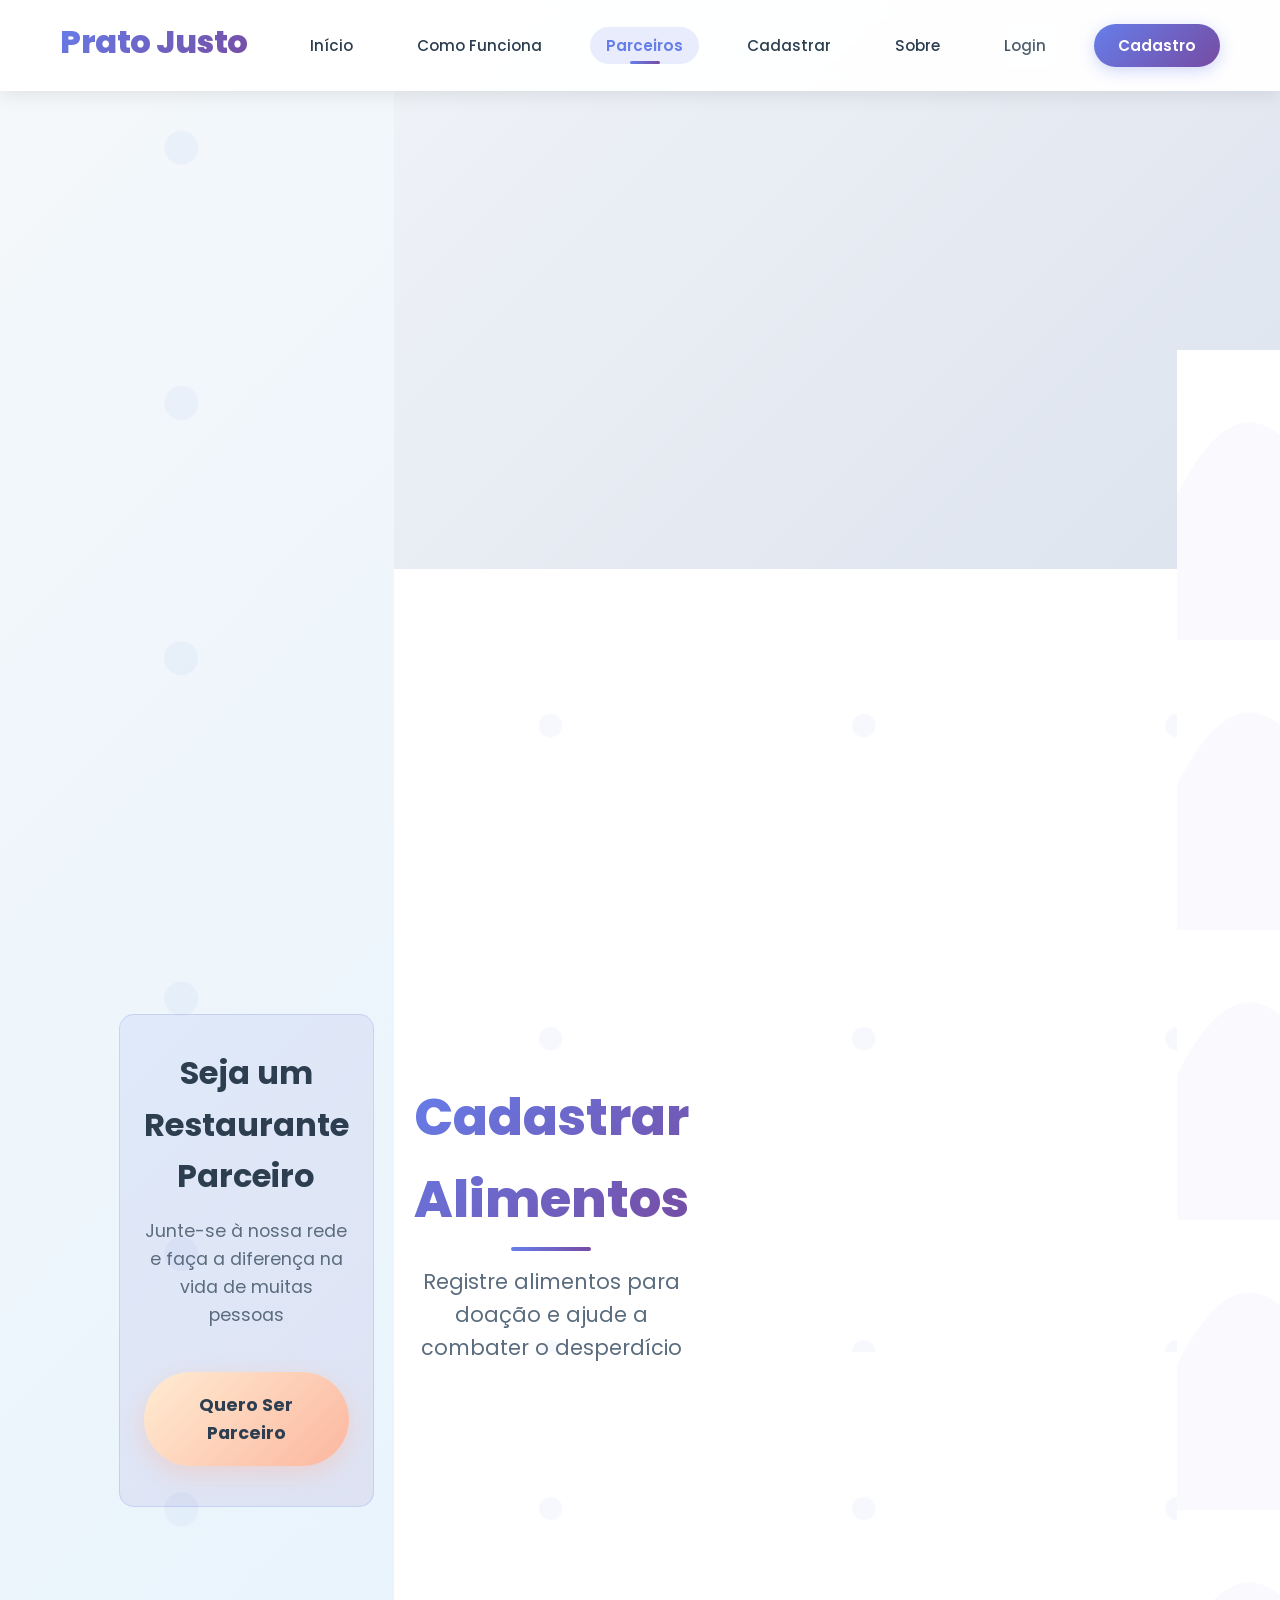
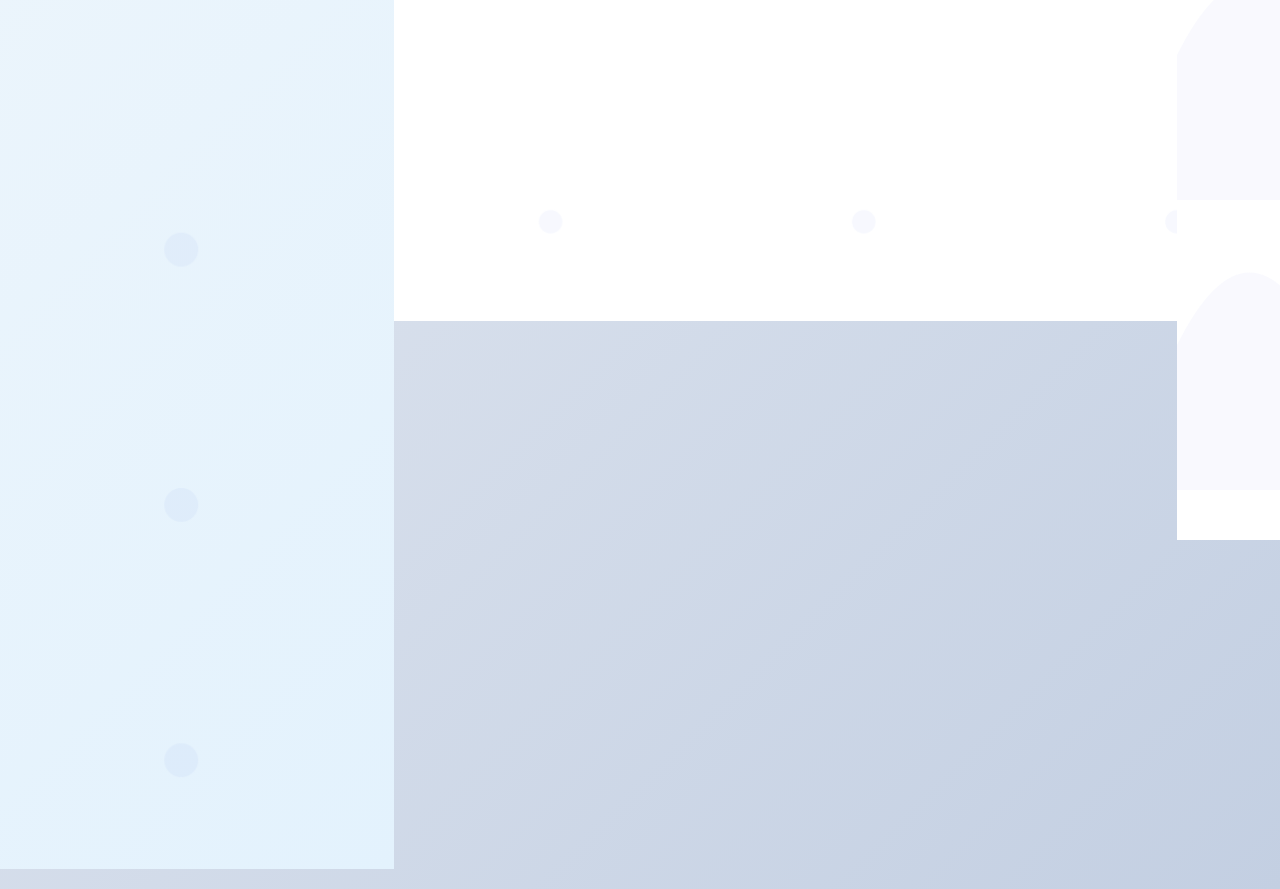
==== home.html @ a5793303 "projeto" ====
<!DOCTYPE html>
<html lang="pt-BR">
<head>
    <meta charset="UTF-8">
    <meta name="viewport" content="width=device-width, initial-scale=1.0">
    <title>Prato Justo - Compartilhe Solidariedade</title>
    <link rel="stylesheet" href="home.css">
    <link href="https://fonts.googleapis.com/css2?family=Poppins:wght@300;400;500;600;700;800&display=swap" rel="stylesheet">
    <link rel="stylesheet" href="https://cdnjs.cloudflare.com/ajax/libs/font-awesome/6.0.0/css/all.min.css">
</head>
<body>
    <!-- Cabeçalho fixo -->
    <header class="header">
        <div class="container">
            <!-- Logo do Prato Justo -->
            <div class="logo">
                <h1>Prato Justo</h1>
            </div>
            
            <!-- Menu de navegação -->
            <nav class="nav">
                <ul class="nav-list">
                    <li><a href="#inicio" class="nav-link active">Início</a></li>
                    <li><a href="#como-funciona" class="nav-link">Como Funciona</a></li>
                    <li><a href="#parceiros" class="nav-link">Parceiros</a></li>
                    <li><a href="#cadastrar-alimentos" class="nav-link">Cadastrar</a></li>
                    <li><a href="#sobre" class="nav-link">Sobre</a></li>
                    <li><a href="index.html" class="nav-link">Login</a></li>
                    <li><a href="cadastro.html" class="nav-link btn-nav">Cadastro</a></li>
                </ul>
                
                <!-- Menu mobile -->
                <button class="mobile-menu-toggle" id="mobileMenuToggle">
                    <span></span>
                    <span></span>
                    <span></span>
                </button>
            </nav>
        </div>
    </header>

    <!-- Hero Section -->
    <section class="hero" id="inicio">
        <div class="container">
            <div class="hero-content">
                <div class="hero-text">
                    <h1 class="hero-title">
                        Prato Justo – 
                        <span class="highlight">Compartilhe Solidariedade</span>
                    </h1>
                    <p class="hero-subtitle">
                        Conectamos doadores e receptores de alimentos para reduzir o desperdício e fortalecer comunidades.
                    </p>
                    <div class="hero-buttons">
                        <a href="cadastro.html" class="btn-primary">Começar Agora</a>
                        <a href="#como-funciona" class="btn-secondary">Como Funciona</a>
                    </div>
                </div>
                <div class="hero-image">
                    <div class="image-placeholder">
                        <i class="fas fa-heart"></i>
                        <i class="fas fa-apple-alt"></i>
                        <i class="fas fa-users"></i>
                    </div>
                </div>
            </div>
        </div>
    </section>

    <!-- Seção Como Funciona -->
    <section class="how-it-works" id="como-funciona">
        <div class="container">
            <div class="section-header">
                <h2 class="section-title">Como Funciona</h2>
                <p class="section-subtitle">Três passos simples para fazer a diferença</p>
            </div>
            
            <div class="steps-grid">
                <!-- Card 1: Doe Alimentos -->
                <div class="step-card" data-aos="fade-up" data-aos-delay="100">
                    <div class="step-icon">
                        <i class="fas fa-hand-holding-heart"></i>
                    </div>
                    <h3 class="step-title">Doe Alimentos</h3>
                    <p class="step-description">
                        Cadastre-se como doador e compartilhe alimentos que não serão utilizados, 
                        contribuindo para reduzir o desperdício.
                    </p>
                </div>

                <!-- Card 2: Receba Ajuda -->
                <div class="step-card" data-aos="fade-up" data-aos-delay="200">
                    <div class="step-icon">
                        <i class="fas fa-utensils"></i>
                    </div>
                    <h3 class="step-title">Receba Ajuda</h3>
                    <p class="step-description">
                        Se você precisa de alimentos, cadastre-se como receptor e receba 
                        doações de forma segura e organizada.
                    </p>
                </div>

                <!-- Card 3: Fortaleça a Comunidade -->
                <div class="step-card" data-aos="fade-up" data-aos-delay="300">
                    <div class="step-icon">
                        <i class="fas fa-users"></i>
                    </div>
                    <h3 class="step-title">Fortaleça a Comunidade</h3>
                    <p class="step-description">
                        Juntos, criamos uma rede de solidariedade que fortalece laços 
                        comunitários e promove o bem-estar social.
                    </p>
                </div>
            </div>
        </div>
    </section>

    <!-- Seção Restaurantes Parceiros -->
    <section class="partners" id="parceiros">
        <div class="container">
            <div class="section-header">
                <h2 class="section-title">Restaurantes Parceiros</h2>
                <p class="section-subtitle">Conheça os estabelecimentos que fazem parte da nossa rede de solidariedade</p>
            </div>
            
            <div class="partners-grid">
                <div class="partner-card" data-aos="fade-up" data-aos-delay="100">
                    <div class="partner-logo">
                        <i class="fas fa-utensils"></i>
                    </div>
                    <h3 class="partner-name">Restaurante Sabor & Vida</h3>
                    <p class="partner-description">Especializado em pratos saudáveis, doa refeições balanceadas diariamente.</p>
                    <div class="partner-stats">
                        <span class="stat"><i class="fas fa-heart"></i> 150+ doações</span>
                        <span class="stat"><i class="fas fa-star"></i> 4.9 avaliação</span>
                    </div>
                    <div class="partner-location">
                        <i class="fas fa-map-marker-alt"></i>
                        <span>Centro, São Paulo - SP</span>
                    </div>
                </div>

                <div class="partner-card" data-aos="fade-up" data-aos-delay="200">
                    <div class="partner-logo">
                        <i class="fas fa-pizza-slice"></i>
                    </div>
                    <h3 class="partner-name">Pizzaria Família</h3>
                    <p class="partner-description">Pizzas artesanais e massas frescas, contribuindo com refeições quentinhas.</p>
                    <div class="partner-stats">
                        <span class="stat"><i class="fas fa-heart"></i> 200+ doações</span>
                        <span class="stat"><i class="fas fa-star"></i> 4.8 avaliação</span>
                    </div>
                    <div class="partner-location">
                        <i class="fas fa-map-marker-alt"></i>
                        <span>Vila Madalena, São Paulo - SP</span>
                    </div>
                </div>

                <div class="partner-card" data-aos="fade-up" data-aos-delay="300">
                    <div class="partner-logo">
                        <i class="fas fa-hamburger"></i>
                    </div>
                    <h3 class="partner-name">Burger Solidário</h3>
                    <p class="partner-description">Hambúrgueres gourmet e lanches, sempre com ingredientes frescos.</p>
                    <div class="partner-stats">
                        <span class="stat"><i class="fas fa-heart"></i> 180+ doações</span>
                        <span class="stat"><i class="fas fa-star"></i> 4.7 avaliação</span>
                    </div>
                    <div class="partner-location">
                        <i class="fas fa-map-marker-alt"></i>
                        <span>Pinheiros, São Paulo - SP</span>
                    </div>
                </div>

                <div class="partner-card" data-aos="fade-up" data-aos-delay="400">
                    <div class="partner-logo">
                        <i class="fas fa-coffee"></i>
                    </div>
                    <h3 class="partner-name">Café da Manhã</h3>
                    <p class="partner-description">Cafés especiais e pães artesanais, doando café da manhã completo.</p>
                    <div class="partner-stats">
                        <span class="stat"><i class="fas fa-heart"></i> 120+ doações</span>
                        <span class="stat"><i class="fas fa-star"></i> 4.9 avaliação</span>
                    </div>
                    <div class="partner-location">
                        <i class="fas fa-map-marker-alt"></i>
                        <span>Jardins, São Paulo - SP</span>
                    </div>
                </div>
            </div>

            <div class="partners-cta">
                <h3>Seja um Restaurante Parceiro</h3>
                <p>Junte-se à nossa rede e faça a diferença na vida de muitas pessoas</p>
                <a href="cadastro.html" class="btn-primary">Quero Ser Parceiro</a>
            </div>
        </div>
    </section>

    <!-- Seção Cadastrar Alimentos -->
    <section class="food-registration" id="cadastrar-alimentos">
        <div class="container">
            <div class="section-header">
                <h2 class="section-title">Cadastrar Alimentos</h2>
                <p class="section-subtitle">Registre alimentos para doação e ajude a combater o desperdício</p>
            </div>
            
            <div class="registration-content">
                <div class="registration-form-container" data-aos="fade-right">
                    <form class="food-registration-form" id="foodRegistrationForm">
                        <div class="form-group">
                            <label for="foodName">Nome do Alimento</label>
                            <input type="text" id="foodName" name="foodName" placeholder="Ex: Arroz, Feijão, Pão..." required>
                        </div>

                        <div class="form-group">
                            <label for="foodType">Tipo de Alimento</label>
                            <select id="foodType" name="foodType" required>
                                <option value="">Selecione o tipo</option>
                                <option value="perishable">Perecível (frutas, verduras, laticínios)</option>
                                <option value="non-perishable">Não Perecível (arroz, feijão, enlatados)</option>
                                <option value="prepared">Pronto para Consumo (refeições prontas)</option>
                                <option value="beverages">Bebidas</option>
                            </select>
                        </div>

                        <div class="form-group">
                            <label for="quantity">Quantidade</label>
                            <input type="text" id="quantity" name="quantity" placeholder="Ex: 5kg, 10 unidades, 2 litros..." required>
                        </div>

                        <div class="form-group">
                            <label for="expiryDate">Data de Validade</label>
                            <input type="date" id="expiryDate" name="expiryDate" required>
                        </div>

                        <div class="form-group">
                            <label for="description">Descrição</label>
                            <textarea id="description" name="description" placeholder="Descreva o alimento, condições de armazenamento, etc." rows="3"></textarea>
                        </div>

                        <div class="location-section">
                            <h4>Localização</h4>
                            <div class="location-controls">
                                <button type="button" id="getLocationBtn" class="btn-location">
                                    <i class="fas fa-map-marker-alt"></i>
                                    Usar Minha Localização
                                </button>
                                <span class="location-status" id="locationStatus">Localização não detectada</span>
                            </div>
                            <div class="location-inputs">
                                <div class="form-group">
                                    <label for="address">Endereço</label>
                                    <input type="text" id="address" name="address" placeholder="Rua, número, bairro..." required>
                                </div>
                                <div class="form-group">
                                    <label for="city">Cidade</label>
                                    <input type="text" id="city" name="city" placeholder="São Paulo" required>
                                </div>
                            </div>
                        </div>

                        <button type="submit" class="btn-primary btn-submit">
                            <i class="fas fa-plus"></i>
                            Cadastrar Alimento
                        </button>
                    </form>
                </div>

                <div class="registration-info" data-aos="fade-left">
                    <div class="info-card">
                        <h3>Como Funciona o Cadastro</h3>
                        <div class="info-steps">
                            <div class="info-step">
                                <div class="step-number">1</div>
                                <div class="step-content">
                                    <h4>Preencha os Dados</h4>
                                    <p>Informe o tipo, quantidade e validade do alimento</p>
                                </div>
                            </div>
                            <div class="info-step">
                                <div class="step-number">2</div>
                                <div class="step-content">
                                    <h4>Defina a Localização</h4>
                                    <p>Use a geolocalização ou informe o endereço</p>
                                </div>
                            </div>
                            <div class="info-step">
                                <div class="step-number">3</div>
                                <div class="step-content">
                                    <h4>Publique a Doação</h4>
                                    <p>Seu alimento aparecerá para pessoas próximas</p>
                                </div>
                            </div>
                        </div>
                    </div>

                    <div class="map-preview">
                        <div class="map-placeholder">
                            <i class="fas fa-map"></i>
                            <p>Visualização do Mapa</p>
                            <small>Localização será exibida aqui</small>
                        </div>
                    </div>
                </div>
            </div>
        </div>
    </section>

    <!-- Seção Sobre -->
    <section class="about" id="sobre">
        <div class="container">
            <div class="about-content">
                <div class="about-text" data-aos="fade-right">
                    <h2 class="section-title">Sobre o Prato Justo</h2>
                    <p class="about-description">
                        O Prato Justo nasceu da necessidade de combater o desperdício de alimentos 
                        e promover a solidariedade em nossa comunidade. Acreditamos que cada 
                        alimento tem valor e pode fazer a diferença na vida de alguém.
                    </p>
                    <p class="about-description">
                        Nossa plataforma conecta pessoas que têm alimentos para doar com aquelas 
                        que precisam de ajuda, criando uma rede de apoio mútuo que beneficia 
                        toda a comunidade.
                    </p>
                    <div class="stats">
                        <div class="stat-item">
                            <span class="stat-number">500+</span>
                            <span class="stat-label">Famílias Ajudadas</span>
                        </div>
                        <div class="stat-item">
                            <span class="stat-number">2.5T</span>
                            <span class="stat-label">Alimentos Doados</span>
                        </div>
                        <div class="stat-item">
                            <span class="stat-number">50+</span>
                            <span class="stat-label">Parceiros</span>
                        </div>
                    </div>
                </div>
                <div class="about-image" data-aos="fade-left">
                    <div class="image-placeholder">
                        <i class="fas fa-leaf"></i>
                        <i class="fas fa-seedling"></i>
                        <i class="fas fa-globe-americas"></i>
                    </div>
                </div>
            </div>
        </div>
    </section>

    <!-- Rodapé -->
    <footer class="footer">
        <div class="container">
            <div class="footer-content">
                <div class="footer-section">
                    <h3 class="footer-title">Prato Justo</h3>
                    <p class="footer-description">
                        Conectando pessoas através da solidariedade e combate ao desperdício de alimentos.
                    </p>
                    <div class="social-links">
                        <a href="#" class="social-link"><i class="fab fa-facebook"></i></a>
                        <a href="#" class="social-link"><i class="fab fa-instagram"></i></a>
                        <a href="#" class="social-link"><i class="fab fa-twitter"></i></a>
                        <a href="#" class="social-link"><i class="fab fa-linkedin"></i></a>
                    </div>
                </div>
                
                <div class="footer-section">
                    <h4 class="footer-subtitle">Navegação</h4>
                    <ul class="footer-links">
                        <li><a href="#inicio">Início</a></li>
                        <li><a href="#sobre">Sobre</a></li>
                        <li><a href="#como-funciona">Como Funciona</a></li>
                        <li><a href="index.html">Login</a></li>
                        <li><a href="cadastro.html">Cadastro</a></li>
                    </ul>
                </div>
                
                <div class="footer-section">
                    <h4 class="footer-subtitle">Contato</h4>
                    <ul class="footer-links">
                        <li><i class="fas fa-envelope"></i> contato@pratojusto.com</li>
                        <li><i class="fas fa-phone"></i> (11) 99999-9999</li>
                        <li><i class="fas fa-map-marker-alt"></i> São Paulo, SP</li>
                    </ul>
                </div>
            </div>
            
            <div class="footer-bottom">
                <p>&copy; 2025 Prato Justo. Todos os direitos reservados.</p>
            </div>
        </div>
    </footer>

    <script src="home.js"></script>
</body>
</html>
---- home.css ----
/* Importa os estilos base */
@import url('styles.css');

/* ===== RESET E CONFIGURAÇÕES BÁSICAS ===== */
* {
    margin: 0;
    padding: 0;
    box-sizing: border-box;
}

/* ===== CONFIGURAÇÕES GERAIS ===== */
body {
    font-family: 'Poppins', sans-serif;
    line-height: 1.6;
    color: #2c3e50;
    background: linear-gradient(135deg, #f5f7fa 0%, #c3cfe2 100%);
    overflow-x: hidden;
    min-height: 100vh;
    scroll-behavior: smooth;
}

.container {
    max-width: 1200px;
    margin: 0 auto;
    padding: 0 20px;
}

/* ===== CABEÇALHO FIXO ===== */
.header {
    position: fixed;
    top: 0;
    left: 0;
    right: 0;
    background: rgba(255, 255, 255, 0.95);
    backdrop-filter: blur(10px);
    box-shadow: 0 2px 20px rgba(0, 0, 0, 0.1);
    z-index: 1000;
    transition: all 0.3s ease;
}

.header .container {
    display: flex;
    justify-content: space-between;
    align-items: center;
    padding: 1rem 20px;
}

/* Logo do Prato Justo */
.logo h1 {
    font-size: 2rem;
    font-weight: 800;
    background: linear-gradient(135deg, #667eea 0%, #764ba2 100%);
    -webkit-background-clip: text;
    -webkit-text-fill-color: transparent;
    background-clip: text;
    letter-spacing: -0.5px;
    transition: all 0.3s ease;
    position: relative;
}

.logo h1:hover {
    transform: scale(1.05);
    filter: brightness(1.1);
}

.logo h1::after {
    content: '';
    position: absolute;
    bottom: -2px;
    left: 0;
    width: 0;
    height: 3px;
    background: linear-gradient(90deg, #667eea, #764ba2);
    transition: width 0.3s ease;
}

.logo h1:hover::after {
    width: 100%;
}

/* Navegação */
.nav-list {
    display: flex;
    list-style: none;
    align-items: center;
    gap: 2rem;
}

.nav-link {
    text-decoration: none;
    color: #2c3e50;
    font-weight: 500;
    font-size: 0.95rem;
    transition: all 0.3s ease;
    position: relative;
    padding: 0.5rem 1rem;
    border-radius: 25px;
}

.nav-link:hover {
    color: #667eea;
    background: rgba(102, 126, 234, 0.1);
    transform: translateY(-2px);
}

.nav-link.active {
    color: #667eea;
    font-weight: 600;
    background: rgba(102, 126, 234, 0.15);
}

.nav-link.active::after {
    content: '';
    position: absolute;
    bottom: 0;
    left: 50%;
    transform: translateX(-50%);
    width: 30px;
    height: 3px;
    background: linear-gradient(90deg, #667eea, #764ba2);
    border-radius: 2px;
}

/* Botão de cadastro na navegação */
.btn-nav {
    background: linear-gradient(135deg, #667eea 0%, #764ba2 100%);
    color: white !important;
    padding: 0.7rem 1.5rem;
    border-radius: 30px;
    font-weight: 600;
    transition: all 0.3s ease;
    box-shadow: 0 4px 15px rgba(102, 126, 234, 0.3);
    position: relative;
    overflow: hidden;
}

.btn-nav::before {
    content: '';
    position: absolute;
    top: 0;
    left: -100%;
    width: 100%;
    height: 100%;
    background: linear-gradient(90deg, transparent, rgba(255, 255, 255, 0.2), transparent);
    transition: left 0.5s;
}

.btn-nav:hover::before {
    left: 100%;
}

.btn-nav:hover {
    background: linear-gradient(135deg, #5a6fd8 0%, #6a4190 100%);
    transform: translateY(-3px);
    box-shadow: 0 8px 25px rgba(102, 126, 234, 0.4);
}

/* Menu mobile */
.mobile-menu-toggle {
    display: none;
    flex-direction: column;
    background: none;
    border: none;
    cursor: pointer;
    padding: 0.5rem;
}

.mobile-menu-toggle span {
    width: 25px;
    height: 3px;
    background: #333;
    margin: 3px 0;
    transition: 0.3s;
    border-radius: 2px;
}

/* ===== HERO SECTION ===== */
.hero {
    min-height: 100vh;
    display: flex;
    align-items: center;
    background: linear-gradient(135deg, #667eea 0%, #764ba2 100%);
    padding: 100px 0 60px;
    position: relative;
    overflow: hidden;
}

.hero::before {
    content: '';
    position: absolute;
    top: 0;
    left: 0;
    right: 0;
    bottom: 0;
    background: url('data:image/svg+xml,<svg xmlns="http://www.w3.org/2000/svg" viewBox="0 0 100 100"><defs><pattern id="grain" width="100" height="100" patternUnits="userSpaceOnUse"><circle cx="50" cy="50" r="1" fill="%23ffffff" opacity="0.1"/></pattern></defs><rect width="100" height="100" fill="url(%23grain)"/></svg>');
    opacity: 0.3;
}

.hero::after {
    content: '';
    position: absolute;
    top: -50%;
    right: -50%;
    width: 200%;
    height: 200%;
    background: radial-gradient(circle, rgba(255, 255, 255, 0.1) 0%, transparent 70%);
    animation: float 20s ease-in-out infinite;
}

.hero-content {
    display: flex;
    flex-direction: column;
    align-items: center;
    text-align: center;
    position: relative;
    z-index: 2;
    max-width: 800px;
    margin: 0 auto;
}

.hero-text {
    animation: fadeInUp 1s ease-out;
}

.hero-title {
    font-size: 3.5rem;
    font-weight: 800;
    line-height: 1.1;
    margin-bottom: 1.5rem;
    color: white;
    text-shadow: 0 4px 20px rgba(0, 0, 0, 0.3);
}

.highlight {
    background: linear-gradient(135deg, #ffecd2 0%, #fcb69f 100%);
    -webkit-background-clip: text;
    -webkit-text-fill-color: transparent;
    background-clip: text;
    position: relative;
    display: inline-block;
}

.highlight::after {
    content: '';
    position: absolute;
    bottom: -5px;
    left: 0;
    width: 100%;
    height: 6px;
    background: linear-gradient(90deg, #ffecd2, #fcb69f);
    border-radius: 3px;
    box-shadow: 0 2px 10px rgba(252, 182, 159, 0.5);
}

.hero-subtitle {
    font-size: 1.3rem;
    color: rgba(255, 255, 255, 0.9);
    margin-bottom: 2.5rem;
    line-height: 1.6;
    max-width: 600px;
    text-shadow: 0 2px 10px rgba(0, 0, 0, 0.2);
}

.hero-buttons {
    display: flex;
    gap: 1rem;
    flex-wrap: wrap;
    justify-content: center;
    margin-bottom: 3rem;
}

.btn-primary {
    background: linear-gradient(135deg, #ffecd2 0%, #fcb69f 100%);
    color: #2c3e50;
    padding: 1.2rem 2.5rem;
    border: none;
    border-radius: 50px;
    font-size: 1.1rem;
    font-weight: 700;
    text-decoration: none;
    display: inline-block;
    transition: all 0.3s ease;
    box-shadow: 0 8px 25px rgba(252, 182, 159, 0.4);
    position: relative;
    overflow: hidden;
}

.btn-primary::before {
    content: '';
    position: absolute;
    top: 0;
    left: -100%;
    width: 100%;
    height: 100%;
    background: linear-gradient(90deg, transparent, rgba(255, 255, 255, 0.3), transparent);
    transition: left 0.5s;
}

.btn-primary:hover::before {
    left: 100%;
}

.btn-primary:hover {
    background: linear-gradient(135deg, #fcb69f 0%, #ffecd2 100%);
    transform: translateY(-4px);
    box-shadow: 0 12px 35px rgba(252, 182, 159, 0.6);
}

.btn-secondary {
    background: rgba(255, 255, 255, 0.2);
    color: white;
    padding: 1.2rem 2.5rem;
    border: 2px solid rgba(255, 255, 255, 0.3);
    border-radius: 50px;
    font-size: 1.1rem;
    font-weight: 600;
    text-decoration: none;
    display: inline-block;
    transition: all 0.3s ease;
    backdrop-filter: blur(10px);
}

.btn-secondary:hover {
    background: rgba(255, 255, 255, 0.3);
    border-color: rgba(255, 255, 255, 0.5);
    transform: translateY(-4px);
    box-shadow: 0 12px 35px rgba(255, 255, 255, 0.2);
}

/* Imagem do hero */
.hero-image {
    display: flex;
    justify-content: center;
    align-items: center;
    animation: fadeInUp 1s ease-out 0.5s both;
    margin-top: 2rem;
}

.image-placeholder {
    width: 350px;
    height: 350px;
    background: linear-gradient(135deg, rgba(255, 255, 255, 0.2) 0%, rgba(255, 255, 255, 0.1) 100%);
    border-radius: 30px;
    display: flex;
    align-items: center;
    justify-content: center;
    position: relative;
    box-shadow: 0 25px 50px rgba(0, 0, 0, 0.2);
    backdrop-filter: blur(20px);
    border: 1px solid rgba(255, 255, 255, 0.3);
}

.image-placeholder i {
    font-size: 4rem;
    color: rgba(255, 255, 255, 0.9);
    margin: 0 1rem;
    animation: float 3s ease-in-out infinite;
    text-shadow: 0 4px 15px rgba(0, 0, 0, 0.3);
}

.image-placeholder i:nth-child(1) {
    animation-delay: 0s;
    color: #ffecd2;
}

.image-placeholder i:nth-child(2) {
    animation-delay: 0.5s;
    color: #fcb69f;
}

.image-placeholder i:nth-child(3) {
    animation-delay: 1s;
    color: #ff9a9e;
}

/* ===== SEÇÃO COMO FUNCIONA ===== */
.how-it-works {
    padding: 80px 0;
    background: linear-gradient(135deg, #f5f7fa 0%, #c3cfe2 100%);
    position: relative;
}

.how-it-works::before {
    content: '';
    position: absolute;
    top: 0;
    left: 0;
    right: 0;
    bottom: 0;
    background: url('data:image/svg+xml,<svg xmlns="http://www.w3.org/2000/svg" viewBox="0 0 100 100"><defs><pattern id="dots" width="20" height="20" patternUnits="userSpaceOnUse"><circle cx="10" cy="10" r="1" fill="%23667eea" opacity="0.1"/></pattern></defs><rect width="100" height="100" fill="url(%23dots)"/></svg>');
    opacity: 0.5;
}

.section-header {
    text-align: center;
    margin-bottom: 3rem;
    position: relative;
    z-index: 2;
}

.section-title {
    font-size: 3.2rem;
    font-weight: 800;
    background: linear-gradient(135deg, #667eea 0%, #764ba2 100%);
    -webkit-background-clip: text;
    -webkit-text-fill-color: transparent;
    background-clip: text;
    margin-bottom: 1.5rem;
    position: relative;
}

.section-title::after {
    content: '';
    position: absolute;
    bottom: -10px;
    left: 50%;
    transform: translateX(-50%);
    width: 80px;
    height: 4px;
    background: linear-gradient(90deg, #667eea, #764ba2);
    border-radius: 2px;
}

.section-subtitle {
    font-size: 1.3rem;
    color: #5a6c7d;
    max-width: 600px;
    margin: 0 auto;
    line-height: 1.6;
}

.steps-grid {
    display: flex;
    flex-direction: column;
    gap: 2rem;
    margin-top: 2rem;
    position: relative;
    z-index: 2;
    max-width: 500px;
    margin-left: auto;
    margin-right: auto;
}

.step-card {
    background: rgba(255, 255, 255, 0.9);
    padding: 2rem 1.5rem;
    border-radius: 20px;
    text-align: center;
    box-shadow: 0 10px 25px rgba(0, 0, 0, 0.1);
    transition: all 0.4s ease;
    border: 1px solid rgba(255, 255, 255, 0.3);
    backdrop-filter: blur(10px);
    position: relative;
    overflow: hidden;
}

.step-card::before {
    content: '';
    position: absolute;
    top: 0;
    left: 0;
    right: 0;
    height: 4px;
    background: linear-gradient(90deg, #667eea, #764ba2);
    transform: scaleX(0);
    transition: transform 0.3s ease;
}

.step-card:hover::before {
    transform: scaleX(1);
}

.step-card:hover {
    transform: translateY(-15px) scale(1.02);
    box-shadow: 0 25px 50px rgba(102, 126, 234, 0.2);
}

.step-icon {
    width: 100px;
    height: 100px;
    background: linear-gradient(135deg, #667eea 0%, #764ba2 100%);
    border-radius: 50%;
    display: flex;
    align-items: center;
    justify-content: center;
    margin: 0 auto 2rem;
    transition: all 0.4s ease;
    position: relative;
    box-shadow: 0 10px 25px rgba(102, 126, 234, 0.3);
}

.step-card:hover .step-icon {
    transform: scale(1.15) rotate(5deg);
    box-shadow: 0 15px 35px rgba(102, 126, 234, 0.4);
}

.step-icon i {
    font-size: 2.5rem;
    color: white;
    text-shadow: 0 2px 10px rgba(0, 0, 0, 0.2);
}

.step-title {
    font-size: 1.6rem;
    font-weight: 700;
    color: #2c3e50;
    margin-bottom: 1.2rem;
    position: relative;
}

.step-description {
    color: #5a6c7d;
    line-height: 1.7;
    font-size: 1.05rem;
}

/* ===== SEÇÃO RESTAURANTES PARCEIROS ===== */
.partners {
    padding: 80px 0;
    background: linear-gradient(135deg, #f8f9fa 0%, #e3f2fd 100%);
    position: relative;
}

.partners::before {
    content: '';
    position: absolute;
    top: 0;
    left: 0;
    right: 0;
    bottom: 0;
    background: url('data:image/svg+xml,<svg xmlns="http://www.w3.org/2000/svg" viewBox="0 0 100 100"><defs><pattern id="restaurant-pattern" width="30" height="30" patternUnits="userSpaceOnUse"><circle cx="15" cy="15" r="2" fill="%23667eea" opacity="0.1"/></pattern></defs><rect width="100" height="100" fill="url(%23restaurant-pattern)"/></svg>');
    opacity: 0.6;
}

.partners-grid {
    display: flex;
    flex-direction: column;
    gap: 1.5rem;
    margin-top: 2rem;
    position: relative;
    z-index: 2;
    max-width: 600px;
    margin-left: auto;
    margin-right: auto;
}

.partner-card {
    background: rgba(255, 255, 255, 0.95);
    padding: 2rem 1.5rem;
    border-radius: 15px;
    text-align: center;
    box-shadow: 0 8px 20px rgba(0, 0, 0, 0.1);
    transition: all 0.4s ease;
    border: 1px solid rgba(255, 255, 255, 0.3);
    backdrop-filter: blur(10px);
    position: relative;
    overflow: hidden;
}

.partner-card::before {
    content: '';
    position: absolute;
    top: 0;
    left: 0;
    right: 0;
    height: 4px;
    background: linear-gradient(90deg, #667eea, #764ba2);
    transform: scaleX(0);
    transition: transform 0.3s ease;
}

.partner-card:hover::before {
    transform: scaleX(1);
}

.partner-card:hover {
    transform: translateY(-10px);
    box-shadow: 0 20px 40px rgba(102, 126, 234, 0.2);
}

.partner-logo {
    width: 80px;
    height: 80px;
    background: linear-gradient(135deg, #667eea 0%, #764ba2 100%);
    border-radius: 50%;
    display: flex;
    align-items: center;
    justify-content: center;
    margin: 0 auto 1.5rem;
    transition: all 0.3s ease;
    box-shadow: 0 8px 20px rgba(102, 126, 234, 0.3);
}

.partner-card:hover .partner-logo {
    transform: scale(1.1) rotate(5deg);
}

.partner-logo i {
    font-size: 2rem;
    color: white;
}

.partner-name {
    font-size: 1.4rem;
    font-weight: 700;
    color: #2c3e50;
    margin-bottom: 1rem;
}

.partner-description {
    color: #5a6c7d;
    line-height: 1.6;
    margin-bottom: 1.5rem;
    font-size: 0.95rem;
}

.partner-stats {
    display: flex;
    justify-content: center;
    gap: 1.5rem;
    margin-bottom: 1.5rem;
    flex-wrap: wrap;
}

.partner-stats .stat {
    display: flex;
    align-items: center;
    gap: 0.5rem;
    font-size: 0.9rem;
    color: #667eea;
    font-weight: 600;
}

.partner-stats .stat i {
    color: #ff6b6b;
}

.partner-location {
    display: flex;
    align-items: center;
    justify-content: center;
    gap: 0.5rem;
    color: #7f8c8d;
    font-size: 0.9rem;
}

.partner-location i {
    color: #667eea;
}

.partners-cta {
    text-align: center;
    margin-top: 2rem;
    padding: 2rem 1.5rem;
    background: linear-gradient(135deg, rgba(102, 126, 234, 0.1) 0%, rgba(118, 75, 162, 0.1) 100%);
    border-radius: 15px;
    border: 1px solid rgba(102, 126, 234, 0.2);
    position: relative;
    z-index: 2;
}

.partners-cta h3 {
    font-size: 2rem;
    font-weight: 700;
    color: #2c3e50;
    margin-bottom: 1rem;
}

.partners-cta p {
    color: #5a6c7d;
    font-size: 1.1rem;
    margin-bottom: 2rem;
}

/* ===== SEÇÃO CADASTRAR ALIMENTOS ===== */
.food-registration {
    padding: 80px 0;
    background: white;
    position: relative;
}

.food-registration::before {
    content: '';
    position: absolute;
    top: 0;
    left: 0;
    right: 0;
    bottom: 0;
    background: url('data:image/svg+xml,<svg xmlns="http://www.w3.org/2000/svg" viewBox="0 0 100 100"><defs><pattern id="food-pattern" width="40" height="40" patternUnits="userSpaceOnUse"><circle cx="20" cy="20" r="1.5" fill="%23667eea" opacity="0.08"/></pattern></defs><rect width="100" height="100" fill="url(%23food-pattern)"/></svg>');
    opacity: 0.7;
}

.registration-content {
    display: flex;
    flex-direction: column;
    align-items: center;
    margin-top: 2rem;
    position: relative;
    z-index: 2;
    max-width: 1000px;
    margin-left: auto;
    margin-right: auto;
}

.registration-form-container {
    background: rgba(255, 255, 255, 0.95);
    padding: 2rem;
    border-radius: 15px;
    box-shadow: 0 10px 25px rgba(0, 0, 0, 0.1);
    backdrop-filter: blur(10px);
    border: 1px solid rgba(255, 255, 255, 0.3);
    width: 100%;
    max-width: 800px;
}

.food-registration-form {
    display: flex;
    flex-direction: column;
    gap: 1.5rem;
}

.food-registration-form .form-group {
    display: flex;
    flex-direction: column;
    gap: 0.5rem;
}

.food-registration-form label {
    font-weight: 600;
    color: #2c3e50;
    font-size: 0.95rem;
}

.food-registration-form input,
.food-registration-form select,
.food-registration-form textarea {
    padding: 12px 16px;
    border: 2px solid #e0e0e0;
    border-radius: 10px;
    font-size: 1rem;
    transition: all 0.3s ease;
    background: #fafafa;
    font-family: 'Poppins', sans-serif;
}

.food-registration-form input:focus,
.food-registration-form select:focus,
.food-registration-form textarea:focus {
    outline: none;
    border-color: #667eea;
    box-shadow: 0 0 0 3px rgba(102, 126, 234, 0.1);
    background: white;
}

.food-registration-form textarea {
    resize: vertical;
    min-height: 80px;
}

.location-section {
    margin-top: 1rem;
    padding: 1.5rem;
    background: linear-gradient(135deg, rgba(102, 126, 234, 0.05) 0%, rgba(118, 75, 162, 0.05) 100%);
    border-radius: 15px;
    border: 1px solid rgba(102, 126, 234, 0.1);
}

.location-section h4 {
    color: #2c3e50;
    margin-bottom: 1rem;
    font-size: 1.1rem;
    font-weight: 600;
}

.location-controls {
    display: flex;
    align-items: center;
    gap: 1rem;
    margin-bottom: 1.5rem;
    flex-wrap: wrap;
}

.btn-location {
    background: linear-gradient(135deg, #667eea 0%, #764ba2 100%);
    color: white;
    border: none;
    padding: 10px 20px;
    border-radius: 25px;
    font-size: 0.9rem;
    font-weight: 600;
    cursor: pointer;
    transition: all 0.3s ease;
    display: flex;
    align-items: center;
    gap: 0.5rem;
}

.btn-location:hover {
    background: linear-gradient(135deg, #5a6fd8 0%, #6a4190 100%);
    transform: translateY(-2px);
    box-shadow: 0 5px 15px rgba(102, 126, 234, 0.3);
}

.location-status {
    font-size: 0.9rem;
    color: #7f8c8d;
    font-style: italic;
}

.location-inputs {
    display: flex;
    flex-direction: column;
    gap: 1rem;
}

.btn-submit {
    margin-top: 1rem;
    display: flex;
    align-items: center;
    justify-content: center;
    gap: 0.5rem;
    font-size: 1.1rem;
    padding: 1.2rem 2rem;
}

.registration-info {
    display: none;
}

.info-card {
    background: linear-gradient(135deg, rgba(102, 126, 234, 0.1) 0%, rgba(118, 75, 162, 0.1) 100%);
    padding: 2.5rem;
    border-radius: 20px;
    border: 1px solid rgba(102, 126, 234, 0.2);
}

.info-card h3 {
    color: #2c3e50;
    font-size: 1.5rem;
    font-weight: 700;
    margin-bottom: 2rem;
    text-align: center;
}

.info-steps {
    display: flex;
    flex-direction: column;
    gap: 1.5rem;
}

.info-step {
    display: flex;
    align-items: flex-start;
    gap: 1rem;
}

.step-number {
    width: 40px;
    height: 40px;
    background: linear-gradient(135deg, #667eea 0%, #764ba2 100%);
    color: white;
    border-radius: 50%;
    display: flex;
    align-items: center;
    justify-content: center;
    font-weight: 700;
    font-size: 1.1rem;
    flex-shrink: 0;
}

.step-content h4 {
    color: #2c3e50;
    font-size: 1.1rem;
    font-weight: 600;
    margin-bottom: 0.5rem;
}

.step-content p {
    color: #5a6c7d;
    font-size: 0.95rem;
    line-height: 1.5;
}

.map-preview {
    background: linear-gradient(135deg, #f8f9fa 0%, #e3f2fd 100%);
    border-radius: 20px;
    padding: 2rem;
    border: 2px dashed rgba(102, 126, 234, 0.3);
    text-align: center;
}

.map-placeholder {
    display: flex;
    flex-direction: column;
    align-items: center;
    justify-content: center;
    min-height: 200px;
    color: #7f8c8d;
}

.map-placeholder i {
    font-size: 3rem;
    color: #667eea;
    margin-bottom: 1rem;
}

.map-placeholder p {
    font-size: 1.1rem;
    font-weight: 600;
    margin-bottom: 0.5rem;
    color: #2c3e50;
}

.map-placeholder small {
    font-size: 0.9rem;
    color: #7f8c8d;
}

/* ===== SEÇÃO SOBRE ===== */
.about {
    padding: 80px 0;
    background: white;
    position: relative;
}

.about::before {
    content: '';
    position: absolute;
    top: 0;
    left: 0;
    right: 0;
    bottom: 0;
    background: url('data:image/svg+xml,<svg xmlns="http://www.w3.org/2000/svg" viewBox="0 0 100 100"><defs><pattern id="waves" width="100" height="100" patternUnits="userSpaceOnUse"><path d="M0,50 Q25,0 50,50 T100,50 L100,100 L0,100 Z" fill="%23667eea" opacity="0.05"/></pattern></defs><rect width="100" height="100" fill="url(%23waves)"/></svg>');
    opacity: 0.8;
}

.about-content {
    display: flex;
    flex-direction: column;
    align-items: center;
    text-align: center;
    position: relative;
    z-index: 2;
    max-width: 800px;
    margin: 0 auto;
    gap: 2rem;
}

.about-text .section-title {
    text-align: center;
    margin-bottom: 1.5rem;
}

.about-description {
    color: #5a6c7d;
    margin-bottom: 1rem;
    font-size: 1.1rem;
    line-height: 1.7;
}

/* Estatísticas */
.stats {
    display: flex;
    gap: 1.5rem;
    margin-top: 1.5rem;
    flex-wrap: wrap;
    justify-content: center;
}

.stat-item {
    text-align: center;
    padding: 1.5rem 1rem;
    background: linear-gradient(135deg, rgba(102, 126, 234, 0.1) 0%, rgba(118, 75, 162, 0.1) 100%);
    border-radius: 15px;
    box-shadow: 0 8px 20px rgba(102, 126, 234, 0.15);
    flex: 1;
    min-width: 120px;
    border: 1px solid rgba(102, 126, 234, 0.2);
    transition: all 0.3s ease;
    position: relative;
    overflow: hidden;
}

.stat-item::before {
    content: '';
    position: absolute;
    top: 0;
    left: 0;
    right: 0;
    height: 3px;
    background: linear-gradient(90deg, #667eea, #764ba2);
    transform: scaleX(0);
    transition: transform 0.3s ease;
}

.stat-item:hover::before {
    transform: scaleX(1);
}

.stat-item:hover {
    transform: translateY(-5px);
    box-shadow: 0 15px 35px rgba(102, 126, 234, 0.25);
}

.stat-number {
    display: block;
    font-size: 3rem;
    font-weight: 800;
    background: linear-gradient(135deg, #667eea 0%, #764ba2 100%);
    -webkit-background-clip: text;
    -webkit-text-fill-color: transparent;
    background-clip: text;
    margin-bottom: 0.8rem;
}

.stat-label {
    font-size: 1rem;
    color: #5a6c7d;
    font-weight: 600;
}

.about-image {
    display: flex;
    justify-content: center;
    align-items: center;
    margin-top: 1rem;
}

.about-image .image-placeholder {
    width: 250px;
    height: 250px;
    background: linear-gradient(135deg, rgba(102, 126, 234, 0.1) 0%, rgba(118, 75, 162, 0.1) 100%);
    border: 2px solid rgba(102, 126, 234, 0.2);
    box-shadow: 0 15px 30px rgba(102, 126, 234, 0.15);
}

.about-image .image-placeholder i {
    font-size: 3rem;
    background: linear-gradient(135deg, #667eea 0%, #764ba2 100%);
    -webkit-background-clip: text;
    -webkit-text-fill-color: transparent;
    background-clip: text;
    margin: 0 1rem;
    animation: float 4s ease-in-out infinite;
}

.about-image .image-placeholder i:nth-child(2) {
    animation-delay: 1s;
}

.about-image .image-placeholder i:nth-child(3) {
    animation-delay: 2s;
}

/* ===== RODAPÉ ===== */
.footer {
    background: linear-gradient(135deg, #2c3e50 0%, #34495e 100%);
    color: white;
    padding: 60px 0 30px;
    position: relative;
}

.footer::before {
    content: '';
    position: absolute;
    top: 0;
    left: 0;
    right: 0;
    bottom: 0;
    background: url('data:image/svg+xml,<svg xmlns="http://www.w3.org/2000/svg" viewBox="0 0 100 100"><defs><pattern id="footer-pattern" width="50" height="50" patternUnits="userSpaceOnUse"><circle cx="25" cy="25" r="1" fill="%23ffffff" opacity="0.1"/></pattern></defs><rect width="100" height="100" fill="url(%23footer-pattern)"/></svg>');
    opacity: 0.3;
}

.footer-content {
    display: grid;
    grid-template-columns: 2fr 1fr 1fr;
    gap: 2rem;
    margin-bottom: 2rem;
    position: relative;
    z-index: 2;
}

.footer-title {
    font-size: 2rem;
    font-weight: 800;
    margin-bottom: 1.5rem;
    color: white;
    background: linear-gradient(135deg, #ffecd2 0%, #fcb69f 100%);
    -webkit-background-clip: text;
    -webkit-text-fill-color: transparent;
    background-clip: text;
}

.footer-subtitle {
    font-size: 1.3rem;
    font-weight: 700;
    margin-bottom: 1.5rem;
    color: #ecf0f1;
}

.footer-description {
    color: #bdc3c7;
    line-height: 1.7;
    margin-bottom: 2rem;
    font-size: 1.05rem;
}

.footer-links {
    list-style: none;
}

.footer-links li {
    margin-bottom: 0.5rem;
}

.footer-links a {
    color: #bdc3c7;
    text-decoration: none;
    transition: all 0.3s ease;
    display: inline-block;
    padding: 0.3rem 0;
}

.footer-links a:hover {
    color: #ffecd2;
    transform: translateX(5px);
}

.footer-links i {
    margin-right: 0.8rem;
    width: 18px;
    color: #ffecd2;
}

.social-links {
    display: flex;
    gap: 1.5rem;
}

.social-link {
    width: 50px;
    height: 50px;
    background: linear-gradient(135deg, rgba(255, 236, 210, 0.1) 0%, rgba(252, 182, 159, 0.1) 100%);
    border: 1px solid rgba(255, 236, 210, 0.3);
    border-radius: 50%;
    display: flex;
    align-items: center;
    justify-content: center;
    color: #ffecd2;
    text-decoration: none;
    transition: all 0.3s ease;
    position: relative;
    overflow: hidden;
}

.social-link::before {
    content: '';
    position: absolute;
    top: 0;
    left: 0;
    right: 0;
    bottom: 0;
    background: linear-gradient(135deg, #ffecd2 0%, #fcb69f 100%);
    opacity: 0;
    transition: opacity 0.3s ease;
}

.social-link:hover::before {
    opacity: 1;
}

.social-link:hover {
    transform: translateY(-3px);
    box-shadow: 0 8px 20px rgba(255, 236, 210, 0.3);
    color: #2c3e50;
}

.social-link i {
    position: relative;
    z-index: 1;
}

.footer-bottom {
    text-align: center;
    padding-top: 1.5rem;
    border-top: 1px solid rgba(255, 236, 210, 0.2);
    color: #bdc3c7;
    position: relative;
    z-index: 2;
    font-size: 0.95rem;
}

/* ===== ANIMAÇÕES ===== */
@keyframes fadeInUp {
    from {
        opacity: 0;
        transform: translateY(30px);
    }
    to {
        opacity: 1;
        transform: translateY(0);
    }
}

@keyframes fadeInRight {
    from {
        opacity: 0;
        transform: translateX(30px);
    }
    to {
        opacity: 1;
        transform: translateX(0);
    }
}

@keyframes float {
    0%, 100% {
        transform: translateY(0);
    }
    50% {
        transform: translateY(-20px);
    }
}

/* ===== RESPONSIVIDADE ===== */
@media (max-width: 1024px) {
    .hero-content {
        max-width: 700px;
    }
    
    .about-content {
        max-width: 700px;
    }
    
    .steps-grid {
        max-width: 500px;
    }
    
    .partners-grid {
        max-width: 500px;
    }
    
    .footer-content {
        grid-template-columns: 1fr 1fr;
        gap: 2rem;
    }
}

@media (max-width: 768px) {
    .nav-list {
        display: none;
        position: absolute;
        top: 100%;
        left: 0;
        right: 0;
        background: white;
        flex-direction: column;
        padding: 2rem;
        box-shadow: 0 5px 20px rgba(0, 0, 0, 0.1);
    }
    
    .nav-list.active {
        display: flex;
    }
    
    .mobile-menu-toggle {
        display: flex;
    }
    
    .hero {
        min-height: 100vh;
        padding: 80px 0 40px;
    }
    
    .hero-content {
        max-width: 100%;
        padding: 0 1rem;
    }
    
    .hero-title {
        font-size: 2.5rem;
    }
    
    .hero-subtitle {
        font-size: 1.1rem;
    }
    
    .section-title {
        font-size: 2.2rem;
    }
    
    .section-header {
        margin-bottom: 2rem;
    }
    
    .steps-grid {
        gap: 1.5rem;
        max-width: 100%;
    }
    
    .partners-grid {
        gap: 1rem;
        max-width: 100%;
    }
    
    .stats {
        justify-content: center;
        flex-direction: column;
        align-items: center;
        gap: 1rem;
    }
    
    .about-content {
        max-width: 100%;
        padding: 0 1rem;
    }
    
    .food-registration-form {
        gap: 1rem;
    }
    
    .location-inputs {
        gap: 1rem;
    }
    
    .footer-content {
        grid-template-columns: 1fr;
        text-align: center;
    }
}

@media (max-width: 480px) {
    .container {
        padding: 0 15px;
    }
    
    .hero {
        min-height: 100vh;
        padding: 80px 0 30px;
    }
    
    .hero-content {
        padding: 0 0.5rem;
    }
    
    .hero-title {
        font-size: 2rem;
    }
    
    .hero-buttons {
        flex-direction: column;
        align-items: center;
        gap: 1rem;
    }
    
    .btn-primary,
    .btn-secondary {
        width: 100%;
        max-width: 280px;
        text-align: center;
    }
    
    .image-placeholder {
        width: 200px;
        height: 200px;
    }
    
    .step-card {
        padding: 1.5rem 1rem;
    }
    
    .partner-card {
        padding: 1.5rem 1rem;
    }
    
    .stats {
        flex-direction: column;
        align-items: center;
        gap: 1rem;
    }
    
    .stat-item {
        width: 100%;
        max-width: 200px;
        padding: 1rem 0.5rem;
    }
    
    .about-content {
        padding: 0 0.5rem;
    }
    
    .about-image .image-placeholder {
        width: 200px;
        height: 200px;
    }
    
    .registration-form-container {
        padding: 1.5rem;
    }
}

/* ===== MELHORIAS DE ACESSIBILIDADE ===== */
@media (prefers-reduced-motion: reduce) {
    * {
        animation-duration: 0.01ms !important;
        animation-iteration-count: 1 !important;
        transition-duration: 0.01ms !important;
    }
}

/* Foco visível para navegação por teclado */
.nav-link:focus,
.btn-primary:focus,
.btn-secondary:focus {
    outline: 2px solid #2E7D32;
    outline-offset: 2px;
}

/* Estados de loading */
.btn-primary:disabled {
    background: #ccc;
    cursor: not-allowed;
    transform: none;
}

.btn-primary:disabled:hover {
    background: #ccc;
    transform: none;
    box-shadow: none;
}
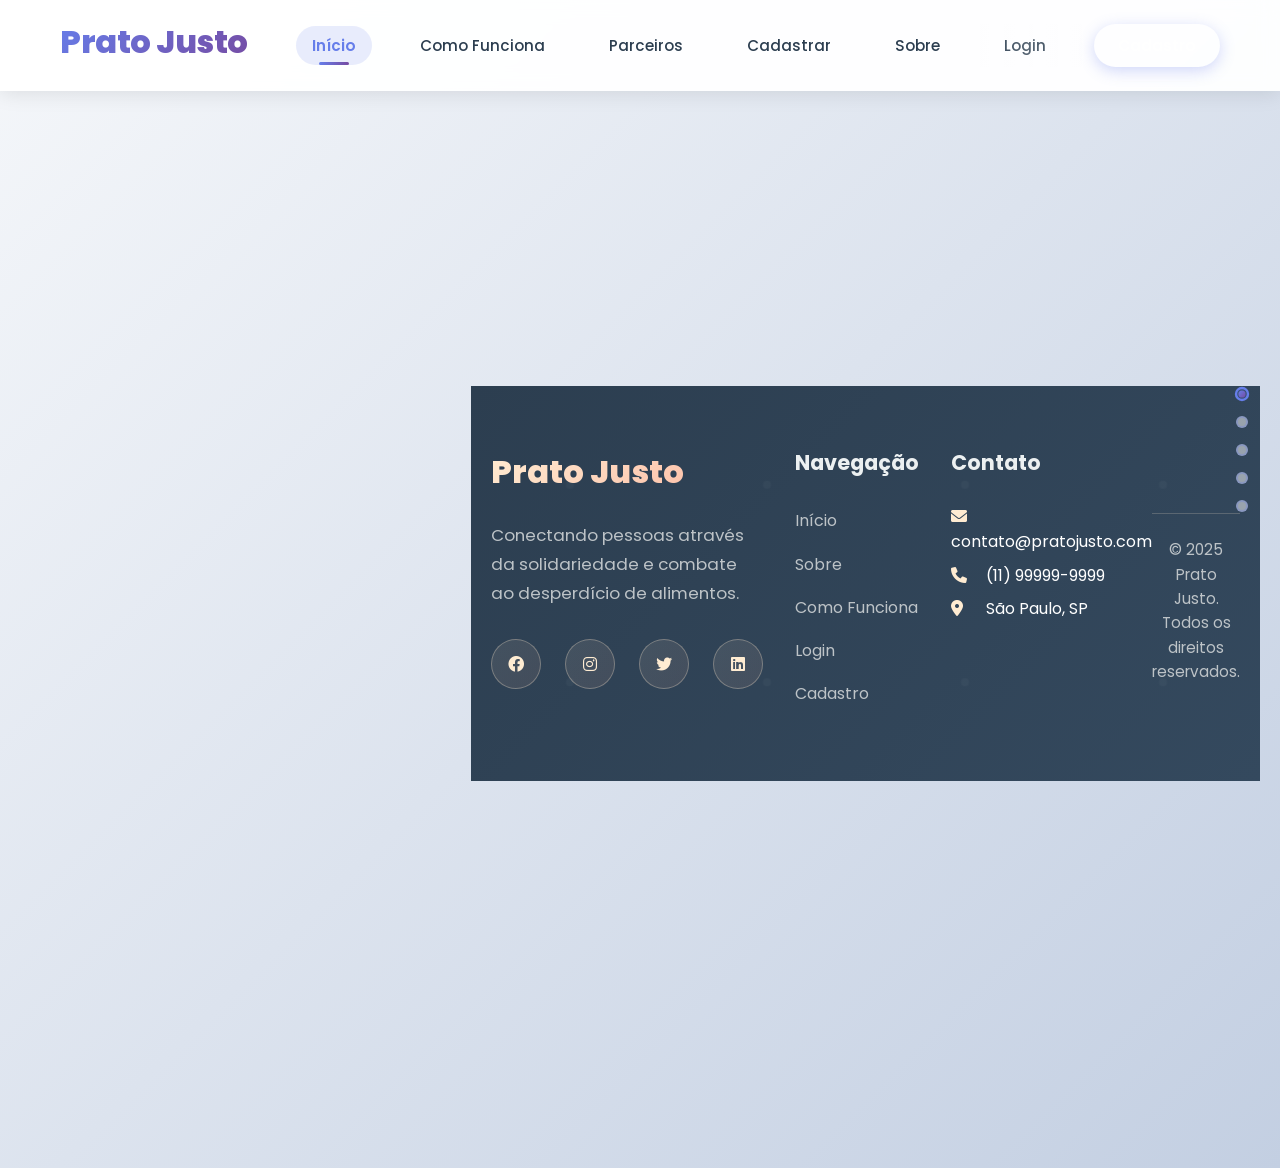
==== commit b117dead: "feat: Implement screen navigation system Introduces a new screen-based navigation system with smooth" ====
--- a/home.html
+++ b/home.html
@@ -20,11 +20,11 @@
             <!-- Menu de navegação -->
             <nav class="nav">
                 <ul class="nav-list">
-                    <li><a href="#inicio" class="nav-link active">Início</a></li>
-                    <li><a href="#como-funciona" class="nav-link">Como Funciona</a></li>
-                    <li><a href="#parceiros" class="nav-link">Parceiros</a></li>
-                    <li><a href="#cadastrar-alimentos" class="nav-link">Cadastrar</a></li>
-                    <li><a href="#sobre" class="nav-link">Sobre</a></li>
+                    <li><button class="nav-link active" data-navigate="inicio">Início</button></li>
+                    <li><button class="nav-link" data-navigate="como-funciona">Como Funciona</button></li>
+                    <li><button class="nav-link" data-navigate="parceiros">Parceiros</button></li>
+                    <li><button class="nav-link" data-navigate="cadastrar-alimentos">Cadastrar</button></li>
+                    <li><button class="nav-link" data-navigate="sobre">Sobre</button></li>
                     <li><a href="index.html" class="nav-link">Login</a></li>
                     <li><a href="cadastro.html" class="nav-link btn-nav">Cadastro</a></li>
                 </ul>
@@ -39,315 +39,363 @@
         </div>
     </header>
 
-    <!-- Hero Section -->
-    <section class="hero" id="inicio">
-        <div class="container">
-            <div class="hero-content">
-                <div class="hero-text">
-                    <h1 class="hero-title">
-                        Prato Justo – 
-                        <span class="highlight">Compartilhe Solidariedade</span>
-                    </h1>
-                    <p class="hero-subtitle">
-                        Conectamos doadores e receptores de alimentos para reduzir o desperdício e fortalecer comunidades.
-                    </p>
-                    <div class="hero-buttons">
-                        <a href="cadastro.html" class="btn-primary">Começar Agora</a>
-                        <a href="#como-funciona" class="btn-secondary">Como Funciona</a>
-                    </div>
-                </div>
-                <div class="hero-image">
-                    <div class="image-placeholder">
-                        <i class="fas fa-heart"></i>
-                        <i class="fas fa-apple-alt"></i>
-                        <i class="fas fa-users"></i>
-                    </div>
-                </div>
-            </div>
-        </div>
-    </section>
-
-    <!-- Seção Como Funciona -->
-    <section class="how-it-works" id="como-funciona">
-        <div class="container">
-            <div class="section-header">
-                <h2 class="section-title">Como Funciona</h2>
-                <p class="section-subtitle">Três passos simples para fazer a diferença</p>
-            </div>
-            
-            <div class="steps-grid">
-                <!-- Card 1: Doe Alimentos -->
-                <div class="step-card" data-aos="fade-up" data-aos-delay="100">
-                    <div class="step-icon">
-                        <i class="fas fa-hand-holding-heart"></i>
-                    </div>
-                    <h3 class="step-title">Doe Alimentos</h3>
-                    <p class="step-description">
-                        Cadastre-se como doador e compartilhe alimentos que não serão utilizados, 
-                        contribuindo para reduzir o desperdício.
-                    </p>
-                </div>
-
-                <!-- Card 2: Receba Ajuda -->
-                <div class="step-card" data-aos="fade-up" data-aos-delay="200">
-                    <div class="step-icon">
-                        <i class="fas fa-utensils"></i>
-                    </div>
-                    <h3 class="step-title">Receba Ajuda</h3>
-                    <p class="step-description">
-                        Se você precisa de alimentos, cadastre-se como receptor e receba 
-                        doações de forma segura e organizada.
-                    </p>
-                </div>
-
-                <!-- Card 3: Fortaleça a Comunidade -->
-                <div class="step-card" data-aos="fade-up" data-aos-delay="300">
-                    <div class="step-icon">
-                        <i class="fas fa-users"></i>
-                    </div>
-                    <h3 class="step-title">Fortaleça a Comunidade</h3>
-                    <p class="step-description">
-                        Juntos, criamos uma rede de solidariedade que fortalece laços 
-                        comunitários e promove o bem-estar social.
-                    </p>
-                </div>
-            </div>
-        </div>
-    </section>
-
-    <!-- Seção Restaurantes Parceiros -->
-    <section class="partners" id="parceiros">
-        <div class="container">
-            <div class="section-header">
-                <h2 class="section-title">Restaurantes Parceiros</h2>
-                <p class="section-subtitle">Conheça os estabelecimentos que fazem parte da nossa rede de solidariedade</p>
-            </div>
-            
-            <div class="partners-grid">
-                <div class="partner-card" data-aos="fade-up" data-aos-delay="100">
-                    <div class="partner-logo">
-                        <i class="fas fa-utensils"></i>
-                    </div>
-                    <h3 class="partner-name">Restaurante Sabor & Vida</h3>
-                    <p class="partner-description">Especializado em pratos saudáveis, doa refeições balanceadas diariamente.</p>
-                    <div class="partner-stats">
-                        <span class="stat"><i class="fas fa-heart"></i> 150+ doações</span>
-                        <span class="stat"><i class="fas fa-star"></i> 4.9 avaliação</span>
-                    </div>
-                    <div class="partner-location">
-                        <i class="fas fa-map-marker-alt"></i>
-                        <span>Centro, São Paulo - SP</span>
-                    </div>
-                </div>
-
-                <div class="partner-card" data-aos="fade-up" data-aos-delay="200">
-                    <div class="partner-logo">
-                        <i class="fas fa-pizza-slice"></i>
-                    </div>
-                    <h3 class="partner-name">Pizzaria Família</h3>
-                    <p class="partner-description">Pizzas artesanais e massas frescas, contribuindo com refeições quentinhas.</p>
-                    <div class="partner-stats">
-                        <span class="stat"><i class="fas fa-heart"></i> 200+ doações</span>
-                        <span class="stat"><i class="fas fa-star"></i> 4.8 avaliação</span>
-                    </div>
-                    <div class="partner-location">
-                        <i class="fas fa-map-marker-alt"></i>
-                        <span>Vila Madalena, São Paulo - SP</span>
-                    </div>
-                </div>
-
-                <div class="partner-card" data-aos="fade-up" data-aos-delay="300">
-                    <div class="partner-logo">
-                        <i class="fas fa-hamburger"></i>
-                    </div>
-                    <h3 class="partner-name">Burger Solidário</h3>
-                    <p class="partner-description">Hambúrgueres gourmet e lanches, sempre com ingredientes frescos.</p>
-                    <div class="partner-stats">
-                        <span class="stat"><i class="fas fa-heart"></i> 180+ doações</span>
-                        <span class="stat"><i class="fas fa-star"></i> 4.7 avaliação</span>
-                    </div>
-                    <div class="partner-location">
-                        <i class="fas fa-map-marker-alt"></i>
-                        <span>Pinheiros, São Paulo - SP</span>
-                    </div>
-                </div>
-
-                <div class="partner-card" data-aos="fade-up" data-aos-delay="400">
-                    <div class="partner-logo">
-                        <i class="fas fa-coffee"></i>
-                    </div>
-                    <h3 class="partner-name">Café da Manhã</h3>
-                    <p class="partner-description">Cafés especiais e pães artesanais, doando café da manhã completo.</p>
-                    <div class="partner-stats">
-                        <span class="stat"><i class="fas fa-heart"></i> 120+ doações</span>
-                        <span class="stat"><i class="fas fa-star"></i> 4.9 avaliação</span>
-                    </div>
-                    <div class="partner-location">
-                        <i class="fas fa-map-marker-alt"></i>
-                        <span>Jardins, São Paulo - SP</span>
-                    </div>
-                </div>
-            </div>
-
-            <div class="partners-cta">
-                <h3>Seja um Restaurante Parceiro</h3>
-                <p>Junte-se à nossa rede e faça a diferença na vida de muitas pessoas</p>
-                <a href="cadastro.html" class="btn-primary">Quero Ser Parceiro</a>
-            </div>
-        </div>
-    </section>
-
-    <!-- Seção Cadastrar Alimentos -->
-    <section class="food-registration" id="cadastrar-alimentos">
-        <div class="container">
-            <div class="section-header">
-                <h2 class="section-title">Cadastrar Alimentos</h2>
-                <p class="section-subtitle">Registre alimentos para doação e ajude a combater o desperdício</p>
-            </div>
-            
-            <div class="registration-content">
-                <div class="registration-form-container" data-aos="fade-right">
-                    <form class="food-registration-form" id="foodRegistrationForm">
-                        <div class="form-group">
-                            <label for="foodName">Nome do Alimento</label>
-                            <input type="text" id="foodName" name="foodName" placeholder="Ex: Arroz, Feijão, Pão..." required>
-                        </div>
-
-                        <div class="form-group">
-                            <label for="foodType">Tipo de Alimento</label>
-                            <select id="foodType" name="foodType" required>
-                                <option value="">Selecione o tipo</option>
-                                <option value="perishable">Perecível (frutas, verduras, laticínios)</option>
-                                <option value="non-perishable">Não Perecível (arroz, feijão, enlatados)</option>
-                                <option value="prepared">Pronto para Consumo (refeições prontas)</option>
-                                <option value="beverages">Bebidas</option>
-                            </select>
-                        </div>
-
-                        <div class="form-group">
-                            <label for="quantity">Quantidade</label>
-                            <input type="text" id="quantity" name="quantity" placeholder="Ex: 5kg, 10 unidades, 2 litros..." required>
-                        </div>
-
-                        <div class="form-group">
-                            <label for="expiryDate">Data de Validade</label>
-                            <input type="date" id="expiryDate" name="expiryDate" required>
-                        </div>
-
-                        <div class="form-group">
-                            <label for="description">Descrição</label>
-                            <textarea id="description" name="description" placeholder="Descreva o alimento, condições de armazenamento, etc." rows="3"></textarea>
-                        </div>
-
-                        <div class="location-section">
-                            <h4>Localização</h4>
-                            <div class="location-controls">
-                                <button type="button" id="getLocationBtn" class="btn-location">
-                                    <i class="fas fa-map-marker-alt"></i>
-                                    Usar Minha Localização
-                                </button>
-                                <span class="location-status" id="locationStatus">Localização não detectada</span>
-                            </div>
-                            <div class="location-inputs">
-                                <div class="form-group">
-                                    <label for="address">Endereço</label>
-                                    <input type="text" id="address" name="address" placeholder="Rua, número, bairro..." required>
+    <!-- Indicador de telas -->
+    <div class="screen-indicator">
+        <div class="indicator-dot active" data-screen="inicio"></div>
+        <div class="indicator-dot" data-screen="como-funciona"></div>
+        <div class="indicator-dot" data-screen="parceiros"></div>
+        <div class="indicator-dot" data-screen="cadastrar-alimentos"></div>
+        <div class="indicator-dot" data-screen="sobre"></div>
+    </div>
+
+    <!-- Conteúdo principal com sistema de telas -->
+    <main class="main-content">
+        <!-- Tela 1: Início -->
+        <section class="screen hero" id="inicio" data-screen="inicio">
+            <div class="container">
+                <div class="hero-content">
+                    <div class="hero-text">
+                        <h1 class="hero-title">
+                            Prato Justo – 
+                            <span class="highlight">Compartilhe Solidariedade</span>
+                        </h1>
+                        <p class="hero-subtitle">
+                            Conectamos doadores e receptores de alimentos para reduzir o desperdício e fortalecer comunidades.
+                        </p>
+                        <div class="hero-buttons">
+                            <a href="cadastro.html" class="btn-primary">Começar Agora</a>
+                            <button class="btn-secondary" data-navigate="como-funciona">Como Funciona</button>
+                        </div>
+                    </div>
+                    <div class="hero-image">
+                        <div class="image-placeholder">
+                            <i class="fas fa-heart"></i>
+                            <i class="fas fa-apple-alt"></i>
+                            <i class="fas fa-users"></i>
+                        </div>
+                    </div>
+                </div>
+            </div>
+        </section>
+
+        <!-- Tela 2: Como Funciona -->
+        <section class="screen how-it-works" id="como-funciona" data-screen="como-funciona">
+            <div class="container">
+                <div class="section-header">
+                    <h2 class="section-title">Como Funciona</h2>
+                    <p class="section-subtitle">Três passos simples para fazer a diferença</p>
+                </div>
+                
+                <div class="steps-grid">
+                    <!-- Card 1: Doe Alimentos -->
+                    <div class="step-card" data-aos="fade-up" data-aos-delay="100">
+                        <div class="step-icon">
+                            <i class="fas fa-hand-holding-heart"></i>
+                        </div>
+                        <h3 class="step-title">Doe Alimentos</h3>
+                        <p class="step-description">
+                            Cadastre-se como doador e compartilhe alimentos que não serão utilizados, 
+                            contribuindo para reduzir o desperdício.
+                        </p>
+                    </div>
+
+                    <!-- Card 2: Receba Ajuda -->
+                    <div class="step-card" data-aos="fade-up" data-aos-delay="200">
+                        <div class="step-icon">
+                            <i class="fas fa-utensils"></i>
+                        </div>
+                        <h3 class="step-title">Receba Ajuda</h3>
+                        <p class="step-description">
+                            Se você precisa de alimentos, cadastre-se como receptor e receba 
+                            doações de forma segura e organizada.
+                        </p>
+                    </div>
+
+                    <!-- Card 3: Fortaleça a Comunidade -->
+                    <div class="step-card" data-aos="fade-up" data-aos-delay="300">
+                        <div class="step-icon">
+                            <i class="fas fa-users"></i>
+                        </div>
+                        <h3 class="step-title">Fortaleça a Comunidade</h3>
+                        <p class="step-description">
+                            Juntos, criamos uma rede de solidariedade que fortalece laços 
+                            comunitários e promove o bem-estar social.
+                        </p>
+                    </div>
+                </div>
+                
+                <div class="screen-navigation">
+                    <button class="nav-btn prev" data-navigate="inicio">
+                        <i class="fas fa-chevron-left"></i> Início
+                    </button>
+                    <button class="nav-btn next" data-navigate="parceiros">
+                        Parceiros <i class="fas fa-chevron-right"></i>
+                    </button>
+                </div>
+            </div>
+        </section>
+
+        <!-- Tela 3: Restaurantes Parceiros -->
+        <section class="screen partners" id="parceiros" data-screen="parceiros">
+            <div class="container">
+                <div class="section-header">
+                    <h2 class="section-title">Restaurantes Parceiros</h2>
+                    <p class="section-subtitle">Conheça os estabelecimentos que fazem parte da nossa rede de solidariedade</p>
+                </div>
+                
+                <div class="partners-grid">
+                    <div class="partner-card" data-aos="fade-up" data-aos-delay="100">
+                        <div class="partner-logo">
+                            <i class="fas fa-utensils"></i>
+                        </div>
+                        <h3 class="partner-name">Restaurante Sabor & Vida</h3>
+                        <p class="partner-description">Especializado em pratos saudáveis, doa refeições balanceadas diariamente.</p>
+                        <div class="partner-stats">
+                            <span class="stat"><i class="fas fa-heart"></i> 150+ doações</span>
+                            <span class="stat"><i class="fas fa-star"></i> 4.9 avaliação</span>
+                        </div>
+                        <div class="partner-location">
+                            <i class="fas fa-map-marker-alt"></i>
+                            <span>Centro, São Paulo - SP</span>
+                        </div>
+                    </div>
+
+                    <div class="partner-card" data-aos="fade-up" data-aos-delay="200">
+                        <div class="partner-logo">
+                            <i class="fas fa-pizza-slice"></i>
+                        </div>
+                        <h3 class="partner-name">Pizzaria Família</h3>
+                        <p class="partner-description">Pizzas artesanais e massas frescas, contribuindo com refeições quentinhas.</p>
+                        <div class="partner-stats">
+                            <span class="stat"><i class="fas fa-heart"></i> 200+ doações</span>
+                            <span class="stat"><i class="fas fa-star"></i> 4.8 avaliação</span>
+                        </div>
+                        <div class="partner-location">
+                            <i class="fas fa-map-marker-alt"></i>
+                            <span>Vila Madalena, São Paulo - SP</span>
+                        </div>
+                    </div>
+
+                    <div class="partner-card" data-aos="fade-up" data-aos-delay="300">
+                        <div class="partner-logo">
+                            <i class="fas fa-hamburger"></i>
+                        </div>
+                        <h3 class="partner-name">Burger Solidário</h3>
+                        <p class="partner-description">Hambúrgueres gourmet e lanches, sempre com ingredientes frescos.</p>
+                        <div class="partner-stats">
+                            <span class="stat"><i class="fas fa-heart"></i> 180+ doações</span>
+                            <span class="stat"><i class="fas fa-star"></i> 4.7 avaliação</span>
+                        </div>
+                        <div class="partner-location">
+                            <i class="fas fa-map-marker-alt"></i>
+                            <span>Pinheiros, São Paulo - SP</span>
+                        </div>
+                    </div>
+
+                    <div class="partner-card" data-aos="fade-up" data-aos-delay="400">
+                        <div class="partner-logo">
+                            <i class="fas fa-coffee"></i>
+                        </div>
+                        <h3 class="partner-name">Café da Manhã</h3>
+                        <p class="partner-description">Cafés especiais e pães artesanais, doando café da manhã completo.</p>
+                        <div class="partner-stats">
+                            <span class="stat"><i class="fas fa-heart"></i> 120+ doações</span>
+                            <span class="stat"><i class="fas fa-star"></i> 4.9 avaliação</span>
+                        </div>
+                        <div class="partner-location">
+                            <i class="fas fa-map-marker-alt"></i>
+                            <span>Jardins, São Paulo - SP</span>
+                        </div>
+                    </div>
+                </div>
+
+                <div class="partners-cta">
+                    <h3>Seja um Restaurante Parceiro</h3>
+                    <p>Junte-se à nossa rede e faça a diferença na vida de muitas pessoas</p>
+                    <a href="cadastro.html" class="btn-primary">Quero Ser Parceiro</a>
+                </div>
+                
+                <div class="screen-navigation">
+                    <button class="nav-btn prev" data-navigate="como-funciona">
+                        <i class="fas fa-chevron-left"></i> Como Funciona
+                    </button>
+                    <button class="nav-btn next" data-navigate="cadastrar-alimentos">
+                        Cadastrar <i class="fas fa-chevron-right"></i>
+                    </button>
+                </div>
+            </div>
+        </section>
+
+        <!-- Tela 4: Cadastrar Alimentos -->
+        <section class="screen food-registration" id="cadastrar-alimentos" data-screen="cadastrar-alimentos">
+            <div class="container">
+                <div class="section-header">
+                    <h2 class="section-title">Cadastrar Alimentos</h2>
+                    <p class="section-subtitle">Registre alimentos para doação e ajude a combater o desperdício</p>
+                </div>
+                
+                <div class="registration-content">
+                    <div class="registration-form-container" data-aos="fade-right">
+                        <form class="food-registration-form" id="foodRegistrationForm">
+                            <div class="form-group">
+                                <label for="foodName">Nome do Alimento</label>
+                                <input type="text" id="foodName" name="foodName" placeholder="Ex: Arroz, Feijão, Pão..." required>
+                            </div>
+
+                            <div class="form-group">
+                                <label for="foodType">Tipo de Alimento</label>
+                                <select id="foodType" name="foodType" required>
+                                    <option value="">Selecione o tipo</option>
+                                    <option value="perishable">Perecível (frutas, verduras, laticínios)</option>
+                                    <option value="non-perishable">Não Perecível (arroz, feijão, enlatados)</option>
+                                    <option value="prepared">Pronto para Consumo (refeições prontas)</option>
+                                    <option value="beverages">Bebidas</option>
+                                </select>
+                            </div>
+
+                            <div class="form-group">
+                                <label for="quantity">Quantidade</label>
+                                <input type="text" id="quantity" name="quantity" placeholder="Ex: 5kg, 10 unidades, 2 litros..." required>
+                            </div>
+
+                            <div class="form-group">
+                                <label for="expiryDate">Data de Validade</label>
+                                <input type="date" id="expiryDate" name="expiryDate" required>
+                            </div>
+
+                            <div class="form-group">
+                                <label for="description">Descrição</label>
+                                <textarea id="description" name="description" placeholder="Descreva o alimento, condições de armazenamento, etc." rows="3"></textarea>
+                            </div>
+
+                            <div class="location-section">
+                                <h4>Localização</h4>
+                                <div class="location-controls">
+                                    <button type="button" id="getLocationBtn" class="btn-location">
+                                        <i class="fas fa-map-marker-alt"></i>
+                                        Usar Minha Localização
+                                    </button>
+                                    <span class="location-status" id="locationStatus">Localização não detectada</span>
                                 </div>
-                                <div class="form-group">
-                                    <label for="city">Cidade</label>
-                                    <input type="text" id="city" name="city" placeholder="São Paulo" required>
+                                <div class="location-inputs">
+                                    <div class="form-group">
+                                        <label for="address">Endereço</label>
+                                        <input type="text" id="address" name="address" placeholder="Rua, número, bairro..." required>
+                                    </div>
+                                    <div class="form-group">
+                                        <label for="city">Cidade</label>
+                                        <input type="text" id="city" name="city" placeholder="São Paulo" required>
+                                    </div>
                                 </div>
                             </div>
-                        </div>
-
-                        <button type="submit" class="btn-primary btn-submit">
-                            <i class="fas fa-plus"></i>
-                            Cadastrar Alimento
-                        </button>
-                    </form>
-                </div>
-
-                <div class="registration-info" data-aos="fade-left">
-                    <div class="info-card">
-                        <h3>Como Funciona o Cadastro</h3>
-                        <div class="info-steps">
-                            <div class="info-step">
-                                <div class="step-number">1</div>
-                                <div class="step-content">
-                                    <h4>Preencha os Dados</h4>
-                                    <p>Informe o tipo, quantidade e validade do alimento</p>
+
+                            <button type="submit" class="btn-primary btn-submit">
+                                <i class="fas fa-plus"></i>
+                                Cadastrar Alimento
+                            </button>
+                        </form>
+                    </div>
+
+                    <div class="registration-info" data-aos="fade-left">
+                        <div class="info-card">
+                            <h3>Como Funciona o Cadastro</h3>
+                            <div class="info-steps">
+                                <div class="info-step">
+                                    <div class="step-number">1</div>
+                                    <div class="step-content">
+                                        <h4>Preencha os Dados</h4>
+                                        <p>Informe o tipo, quantidade e validade do alimento</p>
+                                    </div>
                                 </div>
-                            </div>
-                            <div class="info-step">
-                                <div class="step-number">2</div>
-                                <div class="step-content">
-                                    <h4>Defina a Localização</h4>
-                                    <p>Use a geolocalização ou informe o endereço</p>
+                                <div class="info-step">
+                                    <div class="step-number">2</div>
+                                    <div class="step-content">
+                                        <h4>Defina a Localização</h4>
+                                        <p>Use a geolocalização ou informe o endereço</p>
+                                    </div>
                                 </div>
-                            </div>
-                            <div class="info-step">
-                                <div class="step-number">3</div>
-                                <div class="step-content">
-                                    <h4>Publique a Doação</h4>
-                                    <p>Seu alimento aparecerá para pessoas próximas</p>
+                                <div class="info-step">
+                                    <div class="step-number">3</div>
+                                    <div class="step-content">
+                                        <h4>Publique a Doação</h4>
+                                        <p>Seu alimento aparecerá para pessoas próximas</p>
+                                    </div>
                                 </div>
                             </div>
                         </div>
-                    </div>
-
-                    <div class="map-preview">
-                        <div class="map-placeholder">
-                            <i class="fas fa-map"></i>
-                            <p>Visualização do Mapa</p>
-                            <small>Localização será exibida aqui</small>
-                        </div>
-                    </div>
-                </div>
-            </div>
-        </div>
-    </section>
-
-    <!-- Seção Sobre -->
-    <section class="about" id="sobre">
-        <div class="container">
-            <div class="about-content">
-                <div class="about-text" data-aos="fade-right">
-                    <h2 class="section-title">Sobre o Prato Justo</h2>
-                    <p class="about-description">
-                        O Prato Justo nasceu da necessidade de combater o desperdício de alimentos 
-                        e promover a solidariedade em nossa comunidade. Acreditamos que cada 
-                        alimento tem valor e pode fazer a diferença na vida de alguém.
-                    </p>
-                    <p class="about-description">
-                        Nossa plataforma conecta pessoas que têm alimentos para doar com aquelas 
-                        que precisam de ajuda, criando uma rede de apoio mútuo que beneficia 
-                        toda a comunidade.
-                    </p>
-                    <div class="stats">
-                        <div class="stat-item">
-                            <span class="stat-number">500+</span>
-                            <span class="stat-label">Famílias Ajudadas</span>
-                        </div>
-                        <div class="stat-item">
-                            <span class="stat-number">2.5T</span>
-                            <span class="stat-label">Alimentos Doados</span>
-                        </div>
-                        <div class="stat-item">
-                            <span class="stat-number">50+</span>
-                            <span class="stat-label">Parceiros</span>
-                        </div>
-                    </div>
-                </div>
-                <div class="about-image" data-aos="fade-left">
-                    <div class="image-placeholder">
-                        <i class="fas fa-leaf"></i>
-                        <i class="fas fa-seedling"></i>
-                        <i class="fas fa-globe-americas"></i>
-                    </div>
-                </div>
-            </div>
-        </div>
-    </section>
+
+                        <div class="map-preview">
+                            <div class="map-placeholder">
+                                <i class="fas fa-map"></i>
+                                <p>Visualização do Mapa</p>
+                                <small>Localização será exibida aqui</small>
+                            </div>
+                        </div>
+                    </div>
+                </div>
+                
+                <div class="screen-navigation">
+                    <button class="nav-btn prev" data-navigate="parceiros">
+                        <i class="fas fa-chevron-left"></i> Parceiros
+                    </button>
+                    <button class="nav-btn next" data-navigate="sobre">
+                        Sobre <i class="fas fa-chevron-right"></i>
+                    </button>
+                </div>
+            </div>
+        </section>
+
+        <!-- Tela 5: Sobre -->
+        <section class="screen about" id="sobre" data-screen="sobre">
+            <div class="container">
+                <div class="about-content">
+                    <div class="about-text" data-aos="fade-right">
+                        <h2 class="section-title">Sobre o Prato Justo</h2>
+                        <p class="about-description">
+                            O Prato Justo nasceu da necessidade de combater o desperdício de alimentos 
+                            e promover a solidariedade em nossa comunidade. Acreditamos que cada 
+                            alimento tem valor e pode fazer a diferença na vida de alguém.
+                        </p>
+                        <p class="about-description">
+                            Nossa plataforma conecta pessoas que têm alimentos para doar com aquelas 
+                            que precisam de ajuda, criando uma rede de apoio mútuo que beneficia 
+                            toda a comunidade.
+                        </p>
+                        <div class="stats">
+                            <div class="stat-item">
+                                <span class="stat-number">500+</span>
+                                <span class="stat-label">Famílias Ajudadas</span>
+                            </div>
+                            <div class="stat-item">
+                                <span class="stat-number">2.5T</span>
+                                <span class="stat-label">Alimentos Doados</span>
+                            </div>
+                            <div class="stat-item">
+                                <span class="stat-number">50+</span>
+                                <span class="stat-label">Parceiros</span>
+                            </div>
+                        </div>
+                    </div>
+                    <div class="about-image" data-aos="fade-left">
+                        <div class="image-placeholder">
+                            <i class="fas fa-leaf"></i>
+                            <i class="fas fa-seedling"></i>
+                            <i class="fas fa-globe-americas"></i>
+                        </div>
+                    </div>
+                </div>
+                
+                <div class="screen-navigation">
+                    <button class="nav-btn prev" data-navigate="cadastrar-alimentos">
+                        <i class="fas fa-chevron-left"></i> Cadastrar
+                    </button>
+                    <button class="nav-btn next" data-navigate="inicio">
+                        Início <i class="fas fa-chevron-right"></i>
+                    </button>
+                </div>
+            </div>
+        </section>
+    </main>
 
     <!-- Rodapé -->
     <footer class="footer">
--- a/home.css
+++ b/home.css
@@ -174,9 +174,46 @@
     border-radius: 2px;
 }
 
+/* ===== SISTEMA DE TELAS ===== */
+.main-content {
+    position: relative;
+    overflow: hidden;
+    min-height: 100vh;
+}
+
+.screen {
+    min-height: 100vh;
+    display: none;
+    opacity: 0;
+    transform: translateX(100%);
+    transition: all 0.5s cubic-bezier(0.4, 0, 0.2, 1);
+    position: absolute;
+    top: 0;
+    left: 0;
+    width: 100%;
+    z-index: 1;
+    flex-direction: column;
+    justify-content: center;
+}
+
+.screen.active {
+    display: flex;
+    opacity: 1;
+    transform: translateX(0);
+    position: relative;
+    z-index: 2;
+}
+
+.screen.prev {
+    transform: translateX(-100%);
+}
+
+.screen.next {
+    transform: translateX(100%);
+}
+
 /* ===== HERO SECTION ===== */
 .hero {
-    min-height: 100vh;
     display: flex;
     align-items: center;
     background: linear-gradient(135deg, #667eea 0%, #764ba2 100%);
@@ -1247,6 +1284,21 @@
 }
 
 @media (max-width: 768px) {
+    .screen-indicator {
+        right: 1rem;
+        gap: 0.8rem;
+    }
+    
+    .indicator-dot {
+        width: 10px;
+        height: 10px;
+    }
+    
+    .indicator-dot.active::before {
+        width: 4px;
+        height: 4px;
+    }
+    
     .nav-list {
         display: none;
         position: absolute;
@@ -1428,3 +1480,123 @@
     transform: none;
     box-shadow: none;
 }
+
+/* ===== NAVEGAÇÃO ENTRE TELAS ===== */
+.screen-navigation {
+    display: flex;
+    justify-content: space-between;
+    align-items: center;
+    margin-top: 3rem;
+    padding: 0 1rem;
+}
+
+.nav-btn {
+    background: linear-gradient(135deg, #667eea 0%, #764ba2 100%);
+    color: white;
+    border: none;
+    padding: 1rem 2rem;
+    border-radius: 50px;
+    font-size: 1rem;
+    font-weight: 600;
+    cursor: pointer;
+    transition: all 0.3s ease;
+    display: flex;
+    align-items: center;
+    gap: 0.5rem;
+    box-shadow: 0 4px 15px rgba(102, 126, 234, 0.3);
+    position: relative;
+    overflow: hidden;
+}
+
+.nav-btn::before {
+    content: '';
+    position: absolute;
+    top: 0;
+    left: -100%;
+    width: 100%;
+    height: 100%;
+    background: linear-gradient(90deg, transparent, rgba(255, 255, 255, 0.2), transparent);
+    transition: left 0.5s;
+}
+
+.nav-btn:hover::before {
+    left: 100%;
+}
+
+.nav-btn:hover {
+    background: linear-gradient(135deg, #5a6fd8 0%, #6a4190 100%);
+    transform: translateY(-2px);
+    box-shadow: 0 8px 25px rgba(102, 126, 234, 0.4);
+}
+
+.nav-btn.prev {
+    margin-right: auto;
+}
+
+.nav-btn.next {
+    margin-left: auto;
+}
+
+/* Estilos para navegação no header */
+.nav-link {
+    background: none;
+    border: none;
+    font-family: inherit;
+}
+
+.nav-link:not([href]) {
+    cursor: pointer;
+}
+
+/* ===== INDICADOR DE TELAS ===== */
+.screen-indicator {
+    position: fixed;
+    right: 2rem;
+    top: 50%;
+    transform: translateY(-50%);
+    z-index: 1000;
+    display: flex;
+    flex-direction: column;
+    gap: 1rem;
+}
+
+.indicator-dot {
+    width: 12px;
+    height: 12px;
+    border-radius: 50%;
+    background: rgba(255, 255, 255, 0.5);
+    border: 2px solid rgba(102, 126, 234, 0.3);
+    cursor: pointer;
+    transition: all 0.3s ease;
+    position: relative;
+}
+
+.indicator-dot::before {
+    content: '';
+    position: absolute;
+    top: 50%;
+    left: 50%;
+    transform: translate(-50%, -50%);
+    width: 0;
+    height: 0;
+    background: linear-gradient(135deg, #667eea 0%, #764ba2 100%);
+    border-radius: 50%;
+    transition: all 0.3s ease;
+}
+
+.indicator-dot.active {
+    background: rgba(102, 126, 234, 0.2);
+    border-color: #667eea;
+    transform: scale(1.2);
+}
+
+.indicator-dot.active::before {
+    width: 6px;
+    height: 6px;
+}
+
+.indicator-dot:hover {
+    background: rgba(102, 126, 234, 0.3);
+    border-color: #667eea;
+    transform: scale(1.1);
+}
